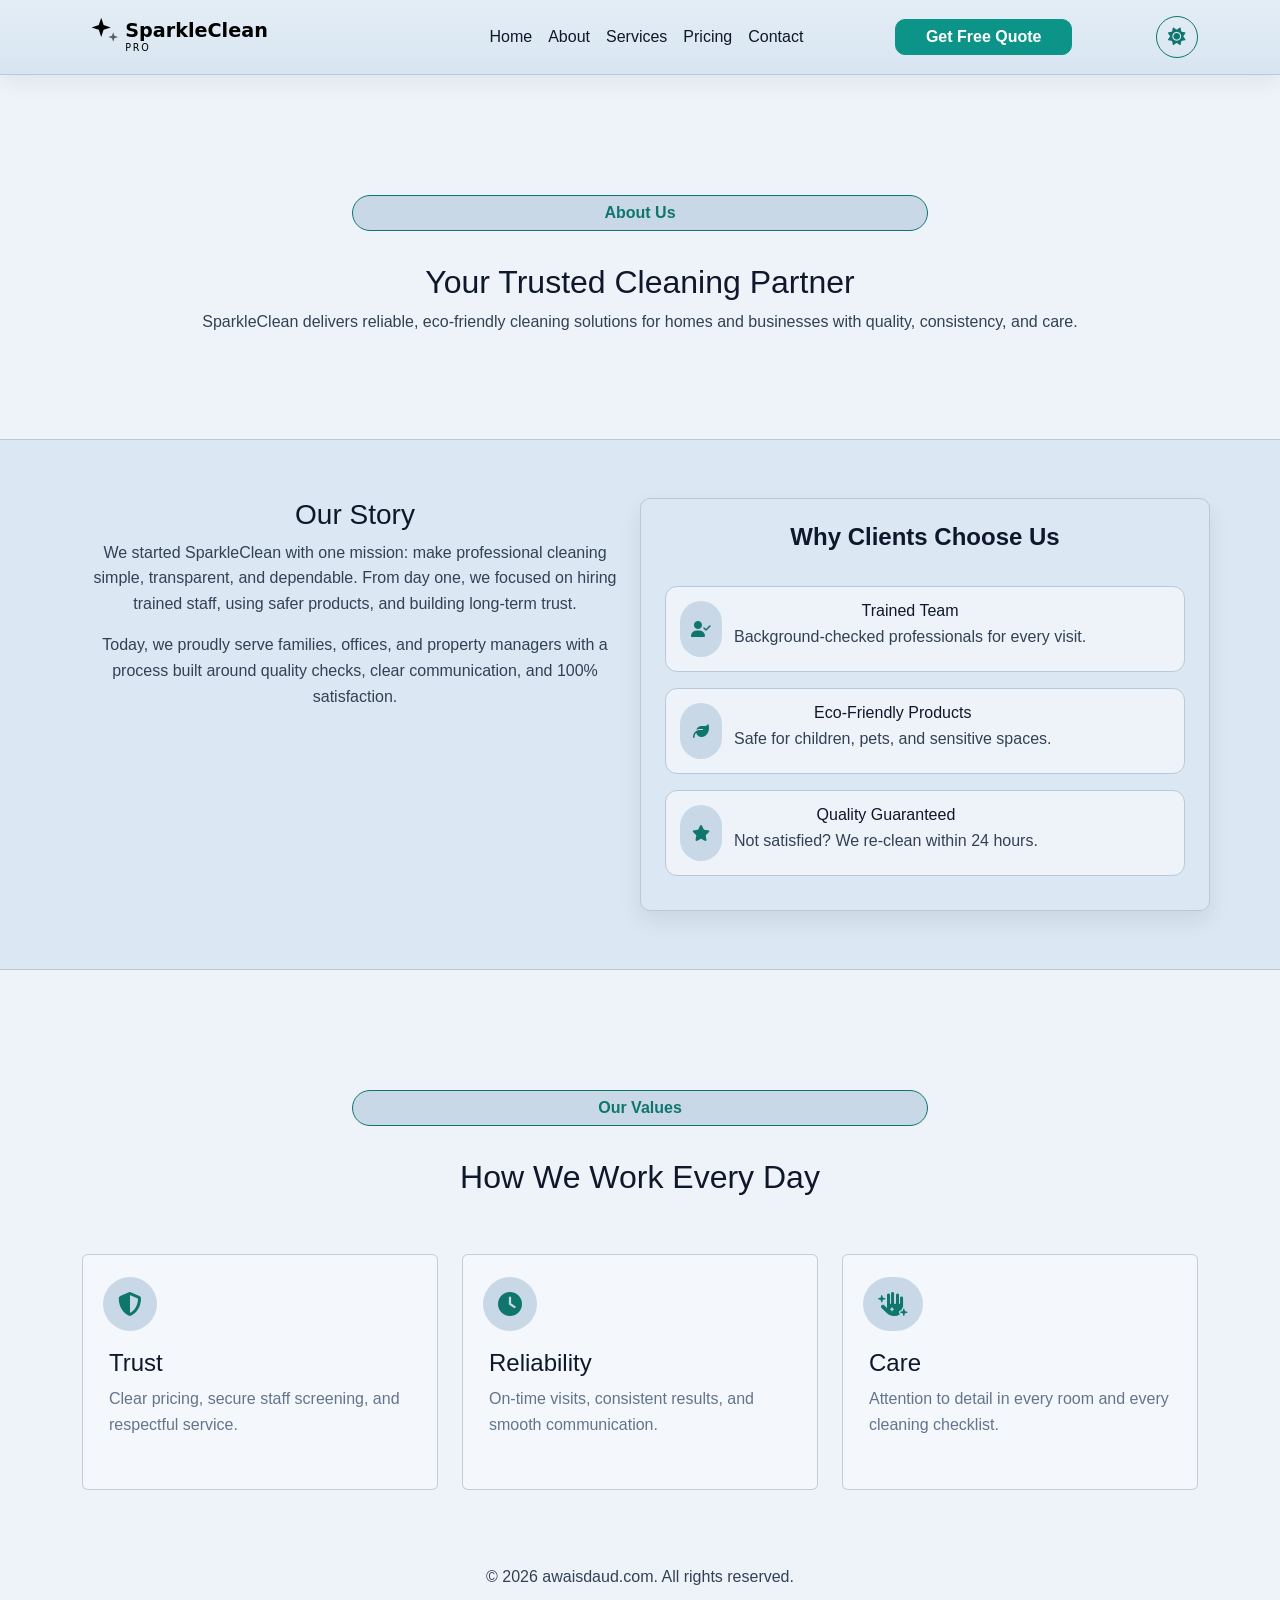
==== pages/about.html @ 4b65e378 "pages updated updated" ====
<!doctype html>
<html lang="en">
  <head>
    <meta charset="UTF-8" />
    <meta name="viewport" content="width=device-width, initial-scale=1.0" />
    <title>About | SparkleClean</title>
    <link
      rel="stylesheet"
      href="https://cdnjs.cloudflare.com/ajax/libs/font-awesome/6.7.2/css/all.min.css"
    />
    <link
      rel="shortcut icon"
      href="../assets/images/logo-light.svg"
      type="image/x-icon"
    />
    <link
      rel="stylesheet"
      href="../css/bootstrap-5.3.8-dist/css/bootstrap.min.css"
    />
    <link rel="stylesheet" href="../css/style.css" />
  </head>
  <body>
    <nav class="navbar navbar-expand-lg navbar-dark bg-dark shadow-sm custom-navbar">
      <div class="container">
        <a class="navbar-brand fw-bold" href="../index.html">
          <img src="../assets/images/logo-light.svg" class="img" />
        </a>
        <button
          class="navbar-toggler"
          type="button"
          data-bs-toggle="collapse"
          data-bs-target="#navbarNav"
        >
          <span class="navbar-toggler-icon"></span>
        </button>
        <div class="collapse navbar-collapse justify-content-center" id="navbarNav">
          <ul class="navbar-nav ms-auto align-items-lg-center">
            <li class="nav-item"><a class="nav-link" href="../index.html">Home</a></li>
            <li class="nav-item"><a class="nav-link active" href="about.html">About</a></li>
            <li class="nav-item"><a class="nav-link" href="services.html">Services</a></li>
            <li class="nav-item"><a class="nav-link" href="pricing.html">Pricing</a></li>
            <li class="nav-item"><a class="nav-link" href="contact.html">Contact</a></li>
          </ul>
        </div>
        <a class="btn d-none d-md-block" href="contact.html">Get Free Quote</a>
        <button class="theme-toggler" type="button" aria-label="Switch to light theme">
          <i class="fa-solid fa-moon"></i>
        </button>
      </div>
    </nav>

    <section class="service-counts py-5">
      <div class="container">
        <div class="section-starting">
          <button class="btn btn-light">About Us</button>
          <h2>Your Trusted Cleaning Partner</h2>
          <p>
            SparkleClean delivers reliable, eco-friendly cleaning solutions for homes
            and businesses with quality, consistency, and care.
          </p>
        </div>
      </div>
    </section>
    <hr />

    <section class="container-dark pros py-5">
      <div class="container">
        <div class="row g-4">
          <div class="col-lg-6 col-12">
            <h3>Our Story</h3>
            <p>
              We started SparkleClean with one mission: make professional cleaning
              simple, transparent, and dependable. From day one, we focused on hiring
              trained staff, using safer products, and building long-term trust.
            </p>
            <p>
              Today, we proudly serve families, offices, and property managers with a
              process built around quality checks, clear communication, and 100%
              satisfaction.
            </p>
          </div>
          <div class="col-lg-6 col-12 hero-form-container p-4">
            <h4>Why Clients Choose Us</h4>
            <div class="row g-3 mt-2">
              <div class="col-12">
                <div class="contact-info-item d-flex align-items-start">
                  <span class="contact-icon"><i class="fa-solid fa-user-check"></i></span>
                  <div><h6 class="mb-1">Trained Team</h6><p class="mb-0">Background-checked professionals for every visit.</p></div>
                </div>
              </div>
              <div class="col-12">
                <div class="contact-info-item d-flex align-items-start">
                  <span class="contact-icon"><i class="fa-solid fa-leaf"></i></span>
                  <div><h6 class="mb-1">Eco-Friendly Products</h6><p class="mb-0">Safe for children, pets, and sensitive spaces.</p></div>
                </div>
              </div>
              <div class="col-12">
                <div class="contact-info-item d-flex align-items-start">
                  <span class="contact-icon"><i class="fa-solid fa-star"></i></span>
                  <div><h6 class="mb-1">Quality Guaranteed</h6><p class="mb-0">Not satisfied? We re-clean within 24 hours.</p></div>
                </div>
              </div>
            </div>
          </div>
        </div>
      </div>
    </section>
    <hr />

    <section class="services py-5">
      <div class="container">
        <div class="section-starting">
          <button class="btn btn-light">Our Values</button>
          <h2>How We Work Every Day</h2>
        </div>
        <div class="row g-4">
          <div class="col-12 col-md-4">
            <div class="card">
              <div class="icon-container"><i class="fa-solid fa-shield-halved"></i></div>
              <div class="card-body"><h4>Trust</h4><p>Clear pricing, secure staff screening, and respectful service.</p></div>
            </div>
          </div>
          <div class="col-12 col-md-4">
            <div class="card">
              <div class="icon-container"><i class="fa-solid fa-clock"></i></div>
              <div class="card-body"><h4>Reliability</h4><p>On-time visits, consistent results, and smooth communication.</p></div>
            </div>
          </div>
          <div class="col-12 col-md-4">
            <div class="card">
              <div class="icon-container"><i class="fa-solid fa-hand-sparkles"></i></div>
              <div class="card-body"><h4>Care</h4><p>Attention to detail in every room and every cleaning checklist.</p></div>
            </div>
          </div>
        </div>
      </div>
    </section>

    <div class="container-fluid footer">
      <span class="flex justify-content-center m-3">&copy; 2026 awaisdaud.com. All rights reserved.</span>
    </div>

    <script src="../css/bootstrap-5.3.8-dist/js/bootstrap.min.js"></script>
    <script src="../js/script.js"></script>
  </body>
</html>
---- css/style.css ----
/* Reset */
* {
  margin: 0;
  padding: 0;
  box-sizing: border-box;
}
:root {
  --primary: #2dd4bf;
  --secondary: #0f766e;
  --text: #cbd5e1;
  --text-l: #1e293b;
  --bg: #020617;
  --bg-l: #0b1120;
  --transparent-bg: #123744;
  --heading: #ffffff;
  --muted: #94a3b8;
  --card-bg: #172033;
  --input-bg: #111b2e;
  --border: #243244;
  --glass-bg: rgba(255, 255, 255, 0.05);
  --shadow: 0 10px 24px rgba(2, 6, 23, 0.35);
  --on-secondary: #ffffff;
  --container-width: 1200px;
}
body.light-theme {
  --primary: #0f766e;
  --secondary: #0d9488;
  --text: #334155;
  --text-l: #d9e3ee;
  --bg: #dbe7f2;
  --bg-l: #edf3f8;
  --transparent-bg: #c9d8e6;
  --heading: #0f172a;
  --muted: #64748b;
  --card-bg: #f4f8fc;
  --input-bg: #f9fcff;
  --border: #b9c9d8;
  --glass-bg: rgba(15, 23, 42, 0.04);
  --shadow: 0 10px 22px rgba(15, 23, 42, 0.08);
  --on-secondary: #ffffff;
}
body {
  font-family:'Segoe UI', Tahoma, Geneva, Verdana, sans-serif;
  color: var(--text);
  background: var(--bg-l);
  line-height: 1.6;
  overflow-x: hidden;
}
.container-dark{
  background: var(--bg);
}
img {
  max-width: 100%;
  display: block;
}
.section {
  padding: 60px 0;
}
.flex {
  display: flex;
  align-items: center;
  justify-content: space-between;
}

.grid {
  display: grid;
  gap: 20px;
}
.btn {
  display: inline-block;
  padding: 5px 30px;
  background: var(--secondary);
  color: var(--on-secondary);
  border-radius: 10px;
  text-decoration: none;
  font-weight: 600;
  transition: all 0.5s ease;
  border: 1px solid var(--secondary);
}
.btn-light:hover{
  background-color: var(--primary);
  color: var(--bg);
  border-color: var(--primary);
}
.btn:hover{
  background-color: var(--on-secondary);
  color: var(--secondary);
  border: 1px solid var(--secondary);
  box-shadow: 10px 10px 20px var(--transparent-bg);
}
h1 {
  font-size: 50px;
  font-weight: bold;
}

h2 {
  font-size: 32px;
}
h1, h2, h3, h4, h5, h6{
  color: var(--heading);
}
p {
  font-size: 16px;
}
hr{
  margin: 0;
  padding: 0;
}
li{
  list-style: none;
}
@media (max-width: 768px) {
  h1 {
    font-size: 32px;
  }

  .flex {
    flex-direction: column;
  }
}
.custom-navbar{
  background: var(--bg) !important;
  border-bottom: 1px solid var(--border);
}
.navbar-brand img{
  width: 80%;
}
.navbar-collapse {
  flex-grow: 0;
}
.icon-container{
  text-align: center;
}
.icon-container i{
  background: var(--transparent-bg);
  color: var(--primary);
  border-radius: 50px;
  padding: 15px;
}
.btn-light{
  background-color: var(--text-l);
  color: var(--primary);
  border-color: var(--transparent-bg);
  border-radius: 50px;
  font-weight: bold;
  transition: all 0.5s ease;
}
section{
  padding: 3rem 0;
}
.section-starting{
  text-align: center;
  padding: 2.5rem 0;
}
.section-starting .btn-light{
  margin: 2rem 0;
  width: 45vw;
  border: 1px solid var(--primary);
  background: var(--transparent-bg);
}
.section-starting .btn-light:hover{
  box-shadow: 0 0 0 0;
  color: var(--primary);
}
.row{
  padding: 10px 0;
}
.btn-box-shadow{
  box-shadow: 2px 10px 10px var(--transparent-bg);
}
.hero-counts h4{
  font-weight: 600;
  line-height: 15px;
}
.hero-form-container{
  border: 1px solid var(--border);
  border-radius: 10px;
  box-shadow: var(--shadow);
}
label{
  font-weight: 400;
  width: 100%;
  margin: 5px 0;
}
input{
  width: 100%;
}
select{
  width: 100%;
  background: var(--input-bg);
  border-color: var(--border);
  color: var(--text);
  border-radius: 10px;
  padding: 10px 20px;
  font-weight: 600;
}
.range-slider{
  accent-color: var(--secondary);
  }

.hero-form-container h4{
  margin-bottom: 0px;
  font-weight: 600;
}
.hero-form-container span{
  font-weight: 600;
}
.hero-form h6{
  color: var(--secondary);
}
.btn-transparent{
  background: transparent;
  border: 1px solid var(--text-l);
  width: 40px;
  height: 40px;
  text-align: center;
  align-items: center;
  display: flex;
}
.room-counts{
  margin: 10px 20px;
  font-size: 24px;
  color: var(--heading);
  background: transparent;
  text-align: center;
  border: 0;
}
.estimated-amount-container{
  height: 100px;
  background: var(--transparent-bg);
  flex-direction: column;
  border-radius: 10px;
  padding: 70px;
}
.hero-left{
  line-height: 30px;
}
.hero{
  min-height: 100vh;
}
.pros{
  text-align: center;
}
.pros i{
  margin: 20px 0px;
}
.service-counts{
  text-align: center;
}
.service-counts h1{
  color: var(--primary);

}
.card{
  background: var(--card-bg);
  padding: 20px 10px;
  height: 100%;
}
.card h4{
  color: var(--heading);
}
.card p{
  color: var(--muted);
}
.services .icon-container{
  text-align: left;
  font-size: 24px;
  margin: 2px 10px;
}
.pricing li,
.pricing span{
  color: var(--text);
}
.pricing ul{
  padding: 0;
  line-height: 3rem;
}
.best-plan{
  border: 1px solid var(--primary);
}
.best-plan::before{
  content: "Suggested Plan";
  color: var(--primary);
  font-weight: 600;
  text-align: center;
  font-size: 24px;
}
.pricing li i{
  margin: 0px 10px;
}
small{
  color: var(--muted);
}
.promotion{
  background: var(--secondary);
  margin: 0 !important;
}
.promotion p{
  color: var(--on-secondary);
  font-size: 20px;
}
.promotion .col{
  text-align: center;
}
.promotion-btn-1{
  background: #fff;
  color: var(--secondary);
    padding: 10px 50px;

}
.promotion-btn-2{
  background: transparent;
  border: 1px solid var(--on-secondary);
  padding: 10px 50px;
  color: var(--on-secondary);
}
.accordion-custom .accordion-item {
  background: transparent;
  border: 1px solid var(--border);
  margin-bottom: 12px;
  border-radius: 8px;
  overflow: hidden;
}
.accordion-custom .accordion-button {
  background: transparent;
  color: var(--heading);
  box-shadow: none;
  padding: 18px 20px;
}
.accordion-custom .accordion-button:not(.collapsed) {
  background: transparent;
  color: var(--heading);
}
.accordion-custom .accordion-body {
  background: transparent;
  color: var(--text);
  padding: 20px;
}
.accordion-custom .accordion-item {
  backdrop-filter: blur(10px);
  background: var(--glass-bg);
}
.accordion-custom .accordion-button:focus {
  box-shadow: none;
}
.accordion-custom .accordion-button::after {
  filter: invert(1);
}
.contact-form-col{
  background: var(--card-bg);
  border-radius: 10px;
  box-shadow: var(--shadow);

}
.contact-info-col{
  border-radius: 10px;
  height: 100%;
}
.contact-info-item{
  background: var(--bg-l);
  border: 1px solid var(--border);
  border-radius: 12px;
  padding: 14px;
  gap: 12px;
  height: 100%;
}
.contact-icon{
  min-width: 42px;
  min-height: 42px;
  display: inline-flex;
  align-items: center;
  justify-content: center;
  border-radius: 999px;
  background: var(--transparent-bg);
  color: var(--primary);
}
.contact-info-item a{
  color: var(--text);
  text-decoration: none;
}
.contact-info-item a:hover{
  color: var(--heading);
}
.contact-info-item p{
  color: var(--text);
}
.contact-form input{
  background: var(--input-bg);
  border: none;
  outline: none;
  border: 1px solid var(--border);
  border-radius: 10px;
  padding: 10px;
}
.contact-form input::placeholder{
  color: var(--text);
}
input[type="date"] {
  color: var(--text);
} 
.carousel-inner {
  overflow: hidden;
}
.carousel-item {
  padding: 20px 0;
}

.card {
  height: 100%;
}
.hero button{
  padding: 0.75rem;
}
.hero-form button:hover{
  box-shadow: 0 0 0 0;
}
.promotion-btn-1 .fa-arrow-right{
  color: var(--secondary);
}
.promotion-btn-2 .fa-phone{
  color: var(--on-secondary);
}
.theme-toggler{
  background: transparent;
  border: none;
  color: var(--primary);
  font-size: 1.1rem;
  width: 42px;
  height: 42px;
  border-radius: 999px;
  border: 1px solid var(--primary);
  display: inline-flex;
  align-items: center;
  justify-content: center;
  cursor: pointer;
}
.theme-toggler:hover{
  background: var(--transparent-bg);
}
body.light-theme .navbar-dark .navbar-nav .nav-link,
body.light-theme .navbar-dark .navbar-brand,
body.light-theme .navbar-dark .navbar-toggler-icon {
  color: var(--heading);
}
body.light-theme .navbar-dark .navbar-toggler{
  border-color: var(--border);
}
body.light-theme .custom-navbar{
  background: linear-gradient(180deg, #e3edf6 0%, #d8e5f0 100%) !important;
  box-shadow: 0 8px 20px rgba(15, 23, 42, 0.06) !important;
}
body.light-theme .navbar-brand img{
  filter: brightness(0) saturate(100%);
}
body.light-theme .navbar-dark .navbar-nav .nav-link{
  color: #0f172a !important;
}
body.light-theme .navbar-dark .navbar-nav .nav-link:hover{
  color: var(--secondary) !important;
}
body.light-theme .custom-navbar .navbar-toggler-icon{
  filter: invert(1);
}

@media (max-width: 768px) {
    .flex {
        flex-direction: row;
    }
    .estimated-amount-container{
        flex-direction: column;
    }
  }
  @media (max-width: 576px) {
    .navbar-brand{
      width: 50%;
    }
    .contact-form-col,
    .contact-info-col{
      padding: 1.25rem !important;
    }
    section{
      padding: 1.5rem 0;;
    }
    .hero-left h1, .hero-left p, .hero-counts, .hero-form-container h4, .hero-form-container span, .card-title, .icon-container, .card-text, .card h4, .card-body span, .card h3{
      text-align: center !important;
    }
    .card-body span{
      display: flex;
      justify-content: center;
    }
   
  }
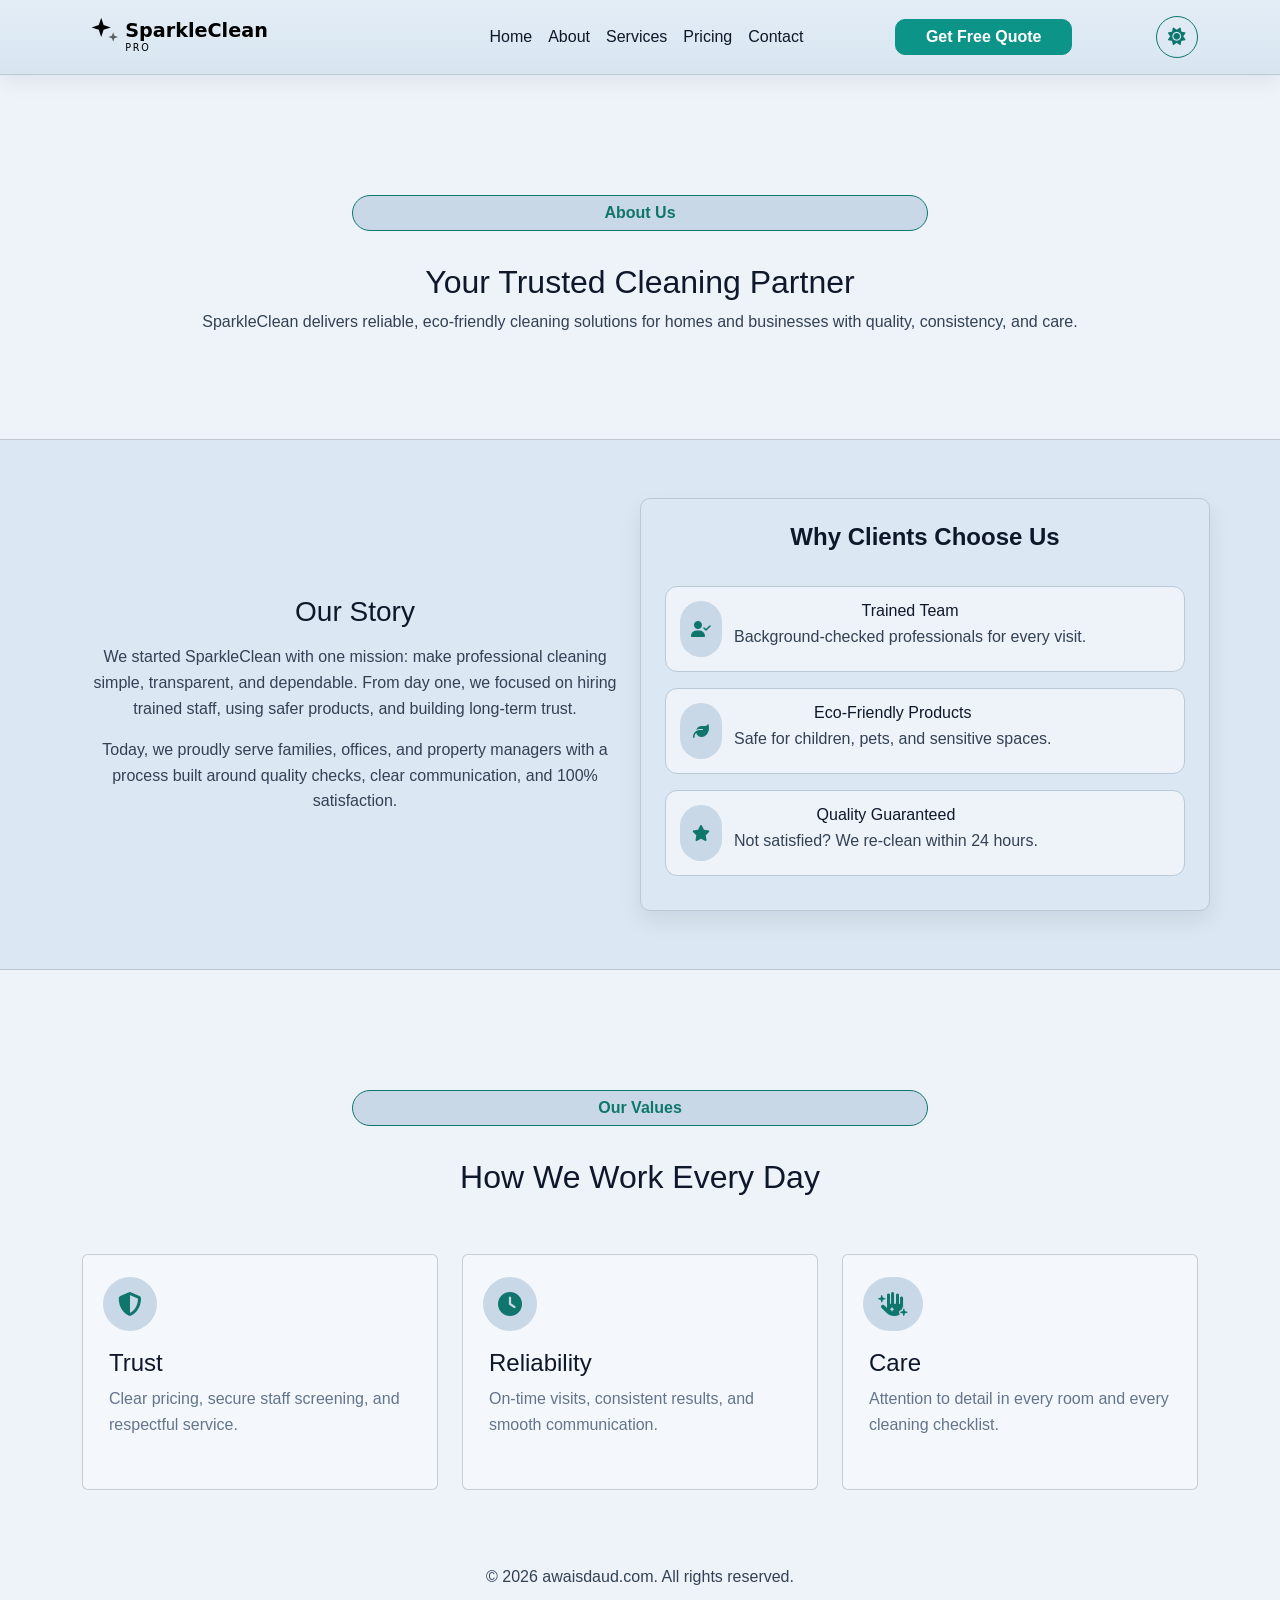
==== commit c0944bf0: "updated" ====
--- a/pages/about.html
+++ b/pages/about.html
@@ -65,9 +65,9 @@
 
     <section class="container-dark pros py-5">
       <div class="container">
-        <div class="row g-4">
+        <div class="row g-4 flex justify-content-center align-items-center">
           <div class="col-lg-6 col-12">
-            <h3>Our Story</h3>
+            <h3 class="my-3">Our Story</h3>
             <p>
               We started SparkleClean with one mission: make professional cleaning
               simple, transparent, and dependable. From day one, we focused on hiring
